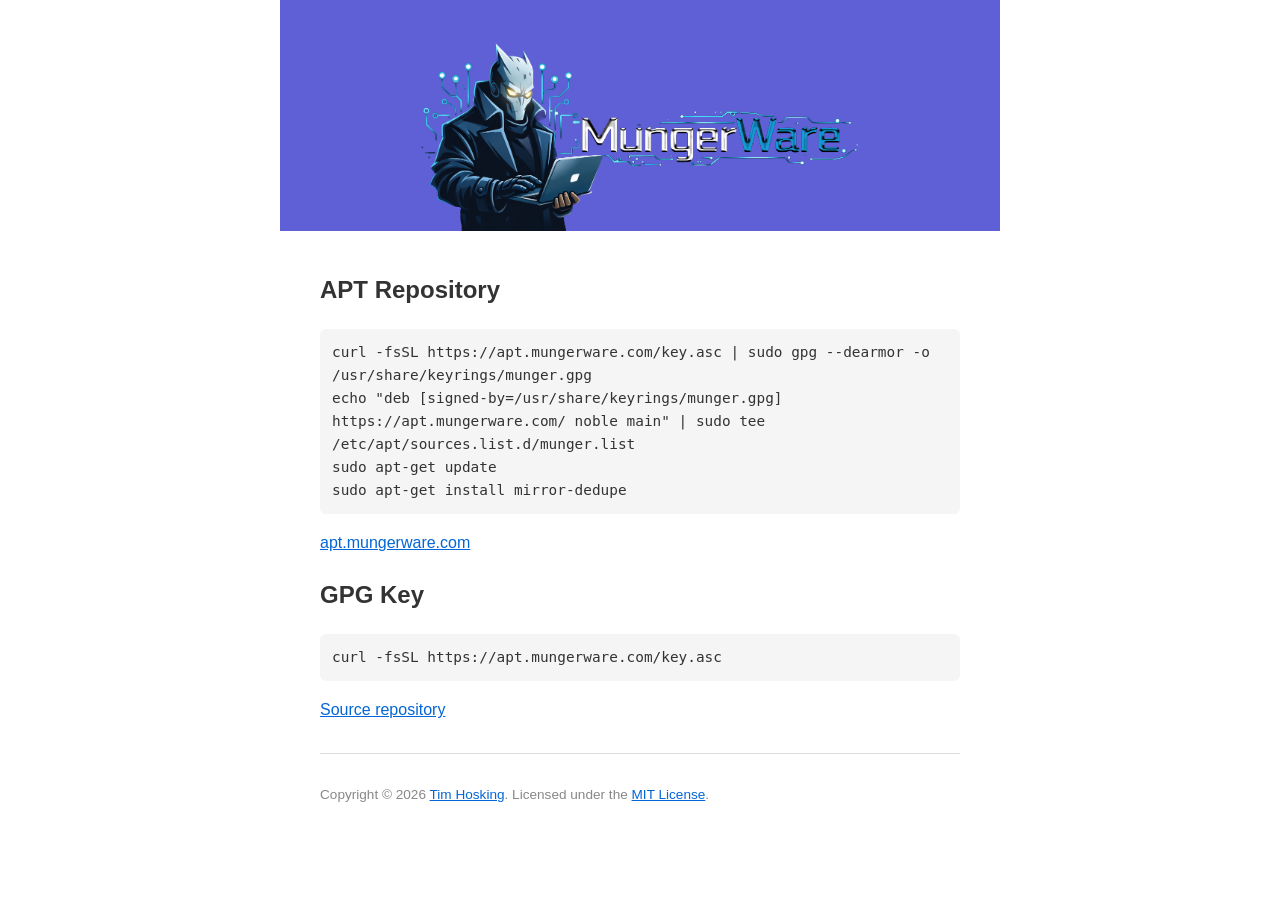
==== index.html @ e11007ce "Lighter #6060d6 banner, image sits at bottom" ====
<!DOCTYPE html>
<html lang="en">
<head>
<meta charset="utf-8">
<meta name="viewport" content="width=device-width, initial-scale=1">
<title>Munger Software</title>
<style>
  body{font-family:-apple-system,BlinkMacSystemFont,"Segoe UI",Roboto,"Helvetica Neue",Arial,sans-serif;max-width:720px;margin:0 auto;padding:0;line-height:1.6;color:#333}
  .banner{background:#6060d6;text-align:center;padding:40px 20px 0;line-height:0}
  .banner a{display:inline-block}
  .banner img{max-width:65%;height:auto}
  .content{max-width:640px;margin:0 auto;padding:20px}
  pre{background:#f5f5f5;padding:12px;border-radius:6px;overflow-x:auto;font-family:SFMono-Regular,Consolas,monospace;font-size:0.9em;white-space:pre-wrap;word-break:break-word}
  a{color:#0366d6}
  hr{border:none;border-top:1px solid #ddd;margin:30px 0}
  .copyright{color:#888;font-size:0.85em}
</style>
</head>
<body>

<div class="banner"><a href="https://github.com/Munger"><img src="logo.png" alt="MungerWare"></a></div>

<div class="content">

<h2>APT Repository</h2>

<pre>curl -fsSL https://apt.mungerware.com/key.asc | sudo gpg --dearmor -o /usr/share/keyrings/munger.gpg
echo "deb [signed-by=/usr/share/keyrings/munger.gpg] https://apt.mungerware.com/ noble main" | sudo tee /etc/apt/sources.list.d/munger.list
sudo apt-get update
sudo apt-get install mirror-dedupe</pre>

<p><a href="https://apt.mungerware.com/">apt.mungerware.com</a></p>

<h2>GPG Key</h2>

<pre>curl -fsSL https://apt.mungerware.com/key.asc</pre>

<p><a href="https://github.com/Munger/packages-site">Source repository</a></p>

<hr>

<p class="copyright">
Copyright &copy; 2026 <a href="https://github.com/Munger">Tim Hosking</a>.
Licensed under the <a href="LICENCE.md">MIT License</a>.
</p>

</div>

</body>
</html>
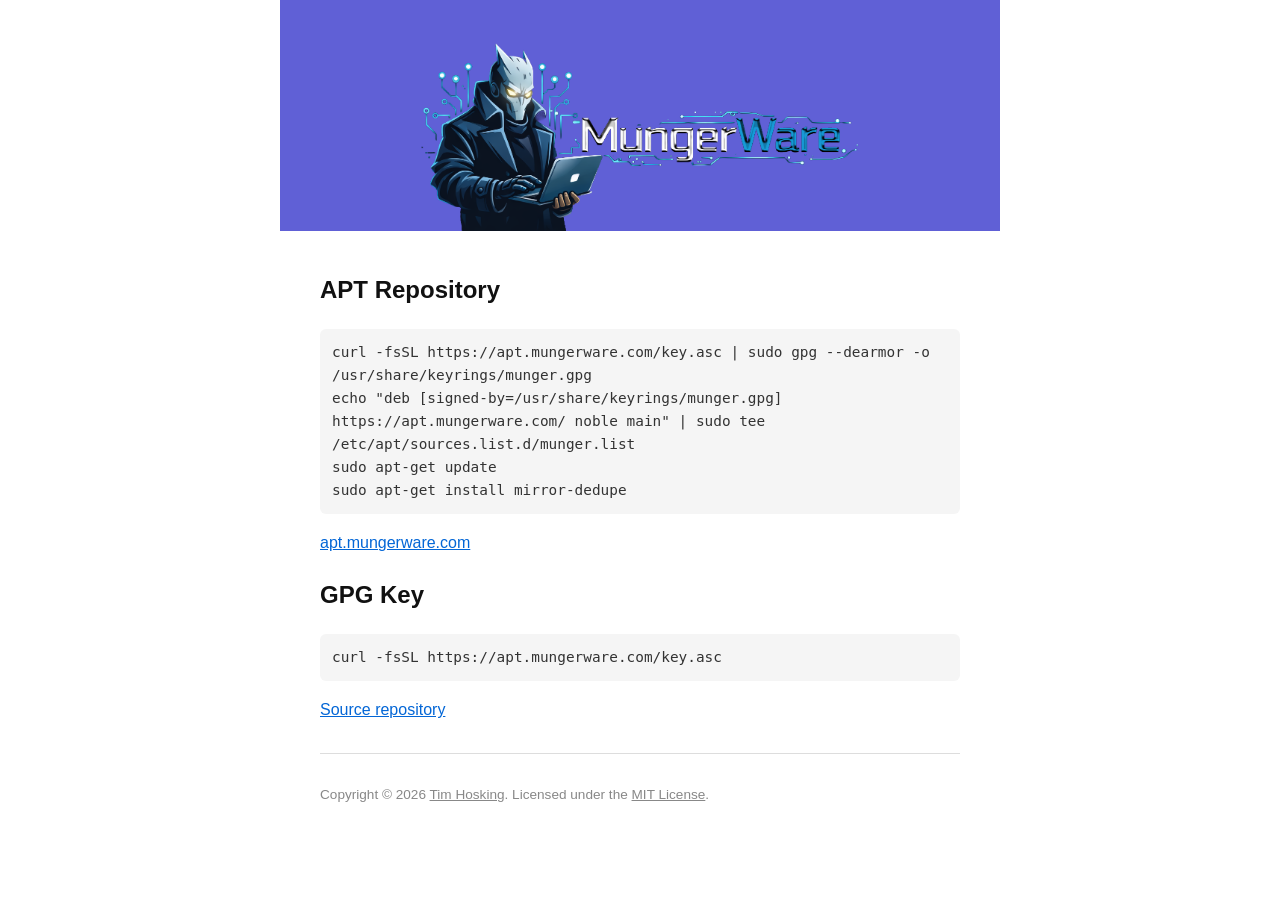
==== commit 6a50ded0: "Extract shared CSS/JS; host style.css and lister.js externally" ====
--- a/index.html
+++ b/index.html
@@ -4,17 +4,7 @@
 <meta charset="utf-8">
 <meta name="viewport" content="width=device-width, initial-scale=1">
 <title>Munger Software</title>
-<style>
-  body{font-family:-apple-system,BlinkMacSystemFont,"Segoe UI",Roboto,"Helvetica Neue",Arial,sans-serif;max-width:720px;margin:0 auto;padding:0;line-height:1.6;color:#333}
-  .banner{background:#6060d6;text-align:center;padding:40px 20px 0;line-height:0}
-  .banner a{display:inline-block}
-  .banner img{max-width:65%;height:auto}
-  .content{max-width:640px;margin:0 auto;padding:20px}
-  pre{background:#f5f5f5;padding:12px;border-radius:6px;overflow-x:auto;font-family:SFMono-Regular,Consolas,monospace;font-size:0.9em;white-space:pre-wrap;word-break:break-word}
-  a{color:#0366d6}
-  hr{border:none;border-top:1px solid #ddd;margin:30px 0}
-  .copyright{color:#888;font-size:0.85em}
-</style>
+<link rel="stylesheet" href="/style.css">
 </head>
 <body>
 
--- a/style.css
+++ b/style.css
@@ -0,0 +1,24 @@
+body{font-family:-apple-system,BlinkMacSystemFont,"Segoe UI",Roboto,"Helvetica Neue",Arial,sans-serif;max-width:720px;margin:0 auto;padding:0;line-height:1.6;color:#333}
+.banner{background:#6060d6;text-align:center;padding:40px 20px 0;line-height:0}
+.banner a{display:inline-block}
+.banner img{max-width:65%;height:auto}
+.content{max-width:640px;margin:0 auto;padding:20px}
+.sub{text-align:center;padding:6px 20px;background:#6060d6;color:#fff;font-size:0.9em}
+.sub a{color:#fff}
+.page{margin:0 20px}
+pre{background:#f5f5f5;padding:12px;border-radius:6px;overflow-x:auto;font-family:SFMono-Regular,Consolas,monospace;font-size:0.9em;white-space:pre-wrap;word-break:break-word}
+a{color:#0366d6}
+hr{border:none;border-top:1px solid #ddd;margin:30px 0}
+h1,h2{color:#111}
+table{width:100%;border-collapse:collapse}
+th,td{text-align:left;padding:6px 12px;border-bottom:1px solid #eee}
+th{font-weight:600;color:#555;font-size:0.85em}
+td:first-child a{font-family:SFMono-Regular,Consolas,monospace;font-size:0.9em}
+td:nth-child(2){color:#888;font-size:0.85em;width:50px}
+td:nth-child(3){color:#888;font-size:0.85em;width:80px;text-align:right}
+ul{list-style:none;padding:0}
+ul li{margin:6px 0}
+ul li a{font-family:SFMono-Regular,Consolas,monospace;font-size:1.1em}
+.copyright{color:#888;font-size:0.85em;margin-top:30px}
+.copyright a{color:#888}
+.status{padding:12px;color:#888}
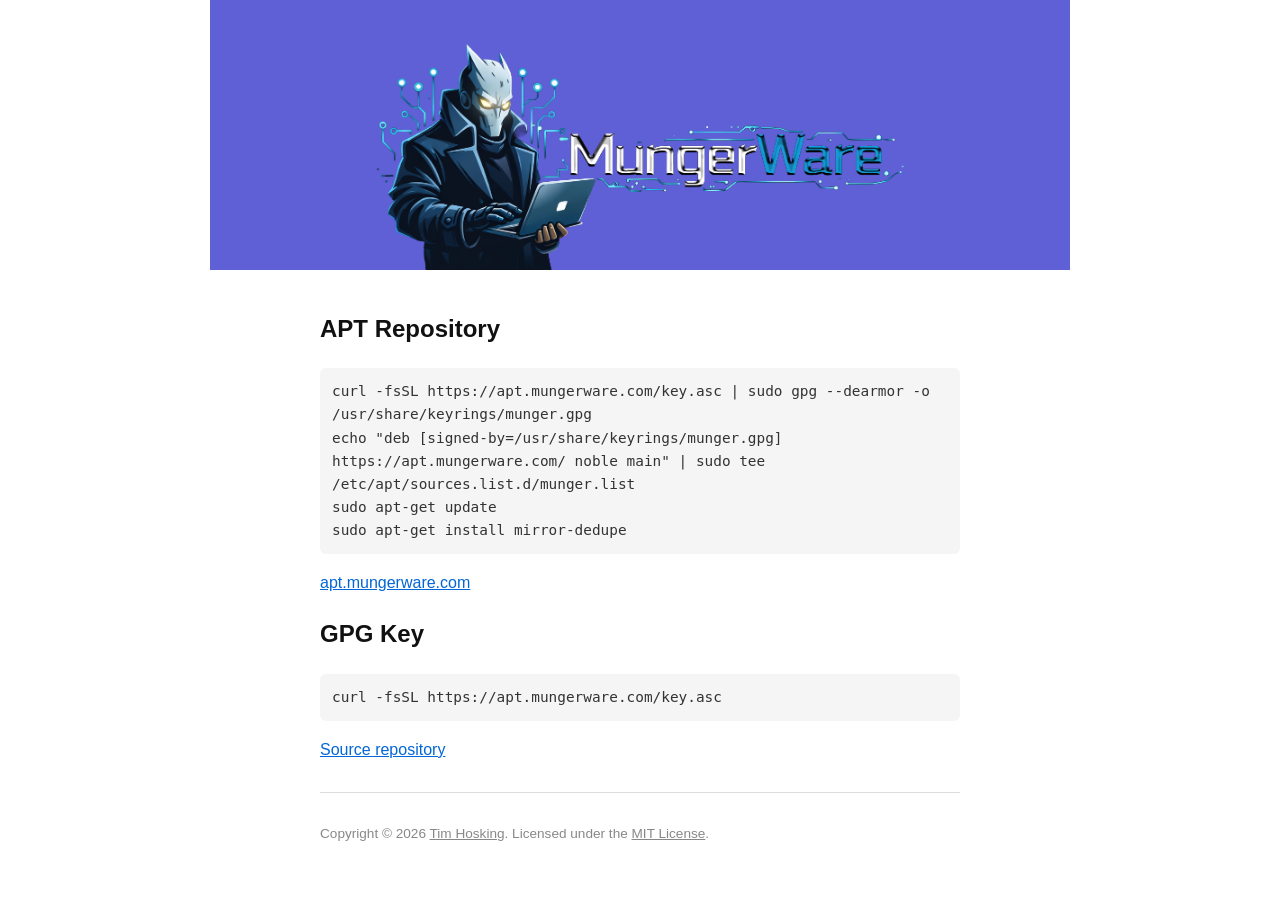
==== commit 2960c6eb: "Add v=2 cache bust to stylesheet" ====
--- a/index.html
+++ b/index.html
@@ -4,7 +4,7 @@
 <meta charset="utf-8">
 <meta name="viewport" content="width=device-width, initial-scale=1">
 <title>Munger Software</title>
-<link rel="stylesheet" href="/style.css">
+<link rel="stylesheet" href="/style.css?v=2">
 </head>
 <body>
 
--- a/style.css
+++ b/style.css
@@ -1,4 +1,4 @@
-body{font-family:-apple-system,BlinkMacSystemFont,"Segoe UI",Roboto,"Helvetica Neue",Arial,sans-serif;max-width:720px;margin:0 auto;padding:0;line-height:1.6;color:#333}
+body{font-family:-apple-system,BlinkMacSystemFont,"Segoe UI",Roboto,"Helvetica Neue",Arial,sans-serif;max-width:860px;margin:0 auto;padding:0;line-height:1.6;color:#333}
 .banner{background:#6060d6;text-align:center;padding:40px 20px 0;line-height:0}
 .banner a{display:inline-block}
 .banner img{max-width:65%;height:auto}
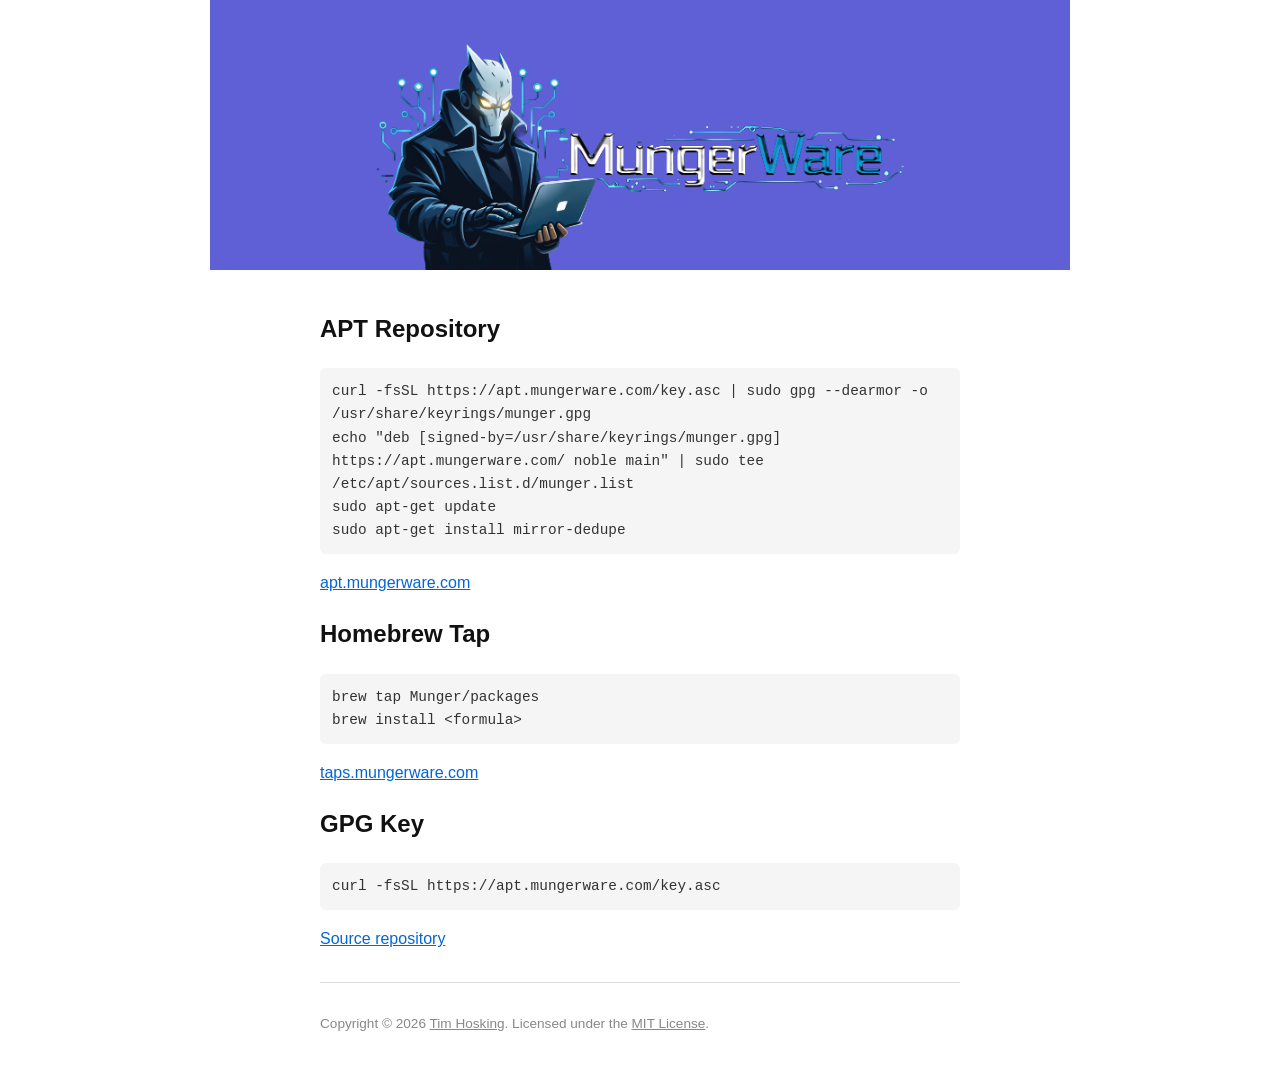
==== commit ab56d4ab: "Add Homebrew Tap link to taps.mungerware.com" ====
--- a/index.html
+++ b/index.html
@@ -3,7 +3,7 @@
 <head>
 <meta charset="utf-8">
 <meta name="viewport" content="width=device-width, initial-scale=1">
-<title>Munger Software</title>
+<title>MungerWare — Software Repositories</title>
 <link rel="stylesheet" href="/style.css?v=2">
 </head>
 <body>
@@ -21,6 +21,13 @@
 
 <p><a href="https://apt.mungerware.com/">apt.mungerware.com</a></p>
 
+<h2>Homebrew Tap</h2>
+
+<pre>brew tap Munger/packages
+brew install &lt;formula&gt;</pre>
+
+<p><a href="https://taps.mungerware.com/">taps.mungerware.com</a></p>
+
 <h2>GPG Key</h2>
 
 <pre>curl -fsSL https://apt.mungerware.com/key.asc</pre>
@@ -31,7 +38,7 @@
 
 <p class="copyright">
 Copyright &copy; 2026 <a href="https://github.com/Munger">Tim Hosking</a>.
-Licensed under the <a href="LICENCE.md">MIT License</a>.
+Licensed under the <a href="LICENCE.html">MIT License</a>.
 </p>
 
 </div>
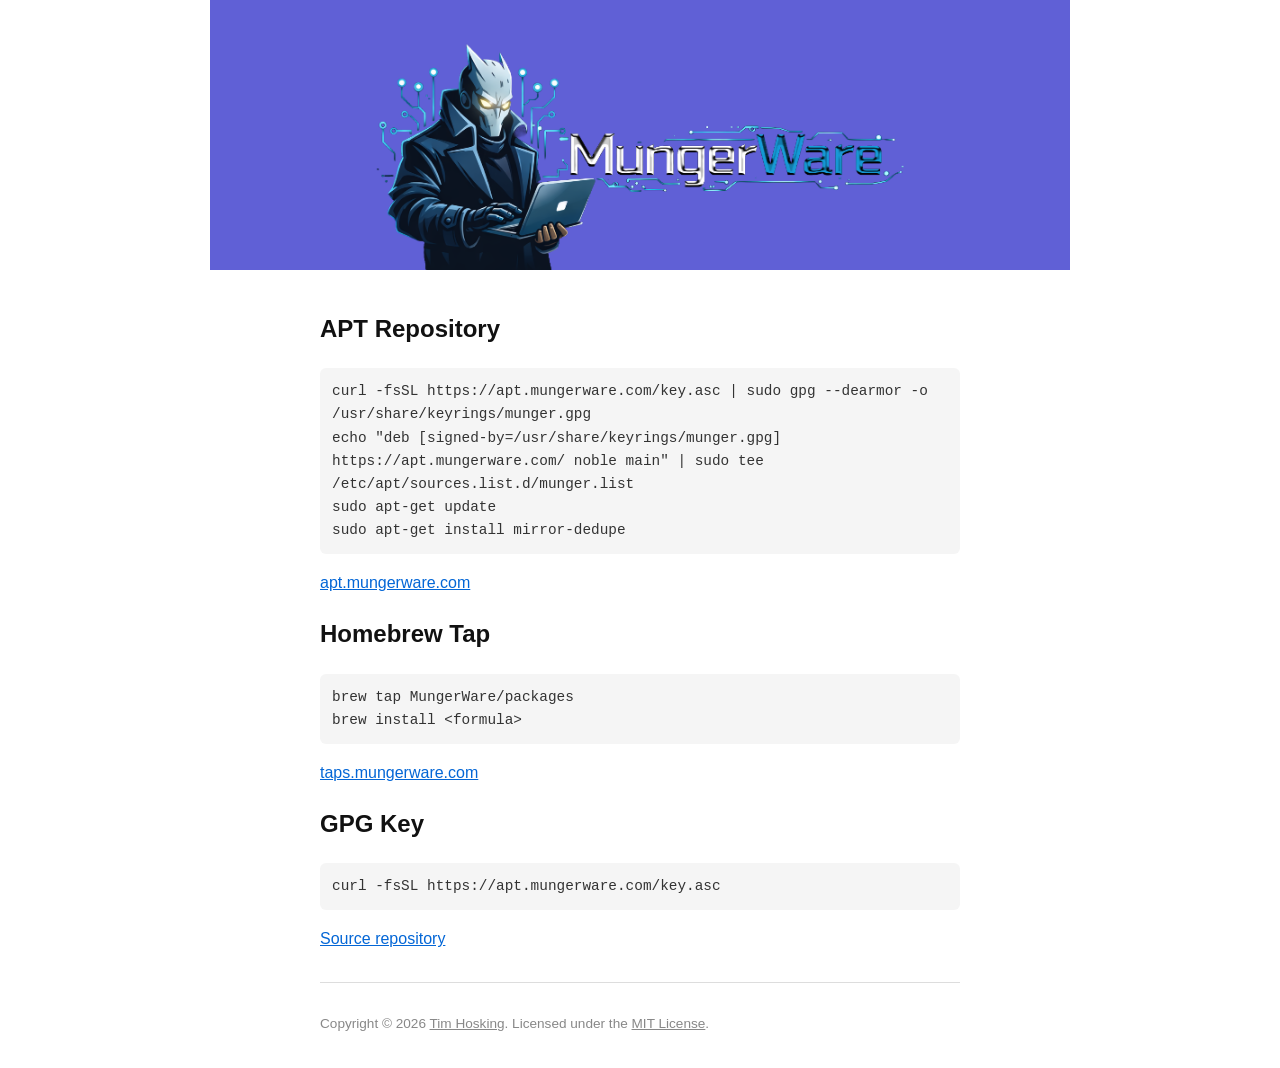
==== commit c439df4c: "tap: use MungerWare/packages after org transfer" ====
--- a/index.html
+++ b/index.html
@@ -23,7 +23,7 @@
 
 <h2>Homebrew Tap</h2>
 
-<pre>brew tap Munger/packages
+<pre>brew tap MungerWare/packages
 brew install &lt;formula&gt;</pre>
 
 <p><a href="https://taps.mungerware.com/">taps.mungerware.com</a></p>
